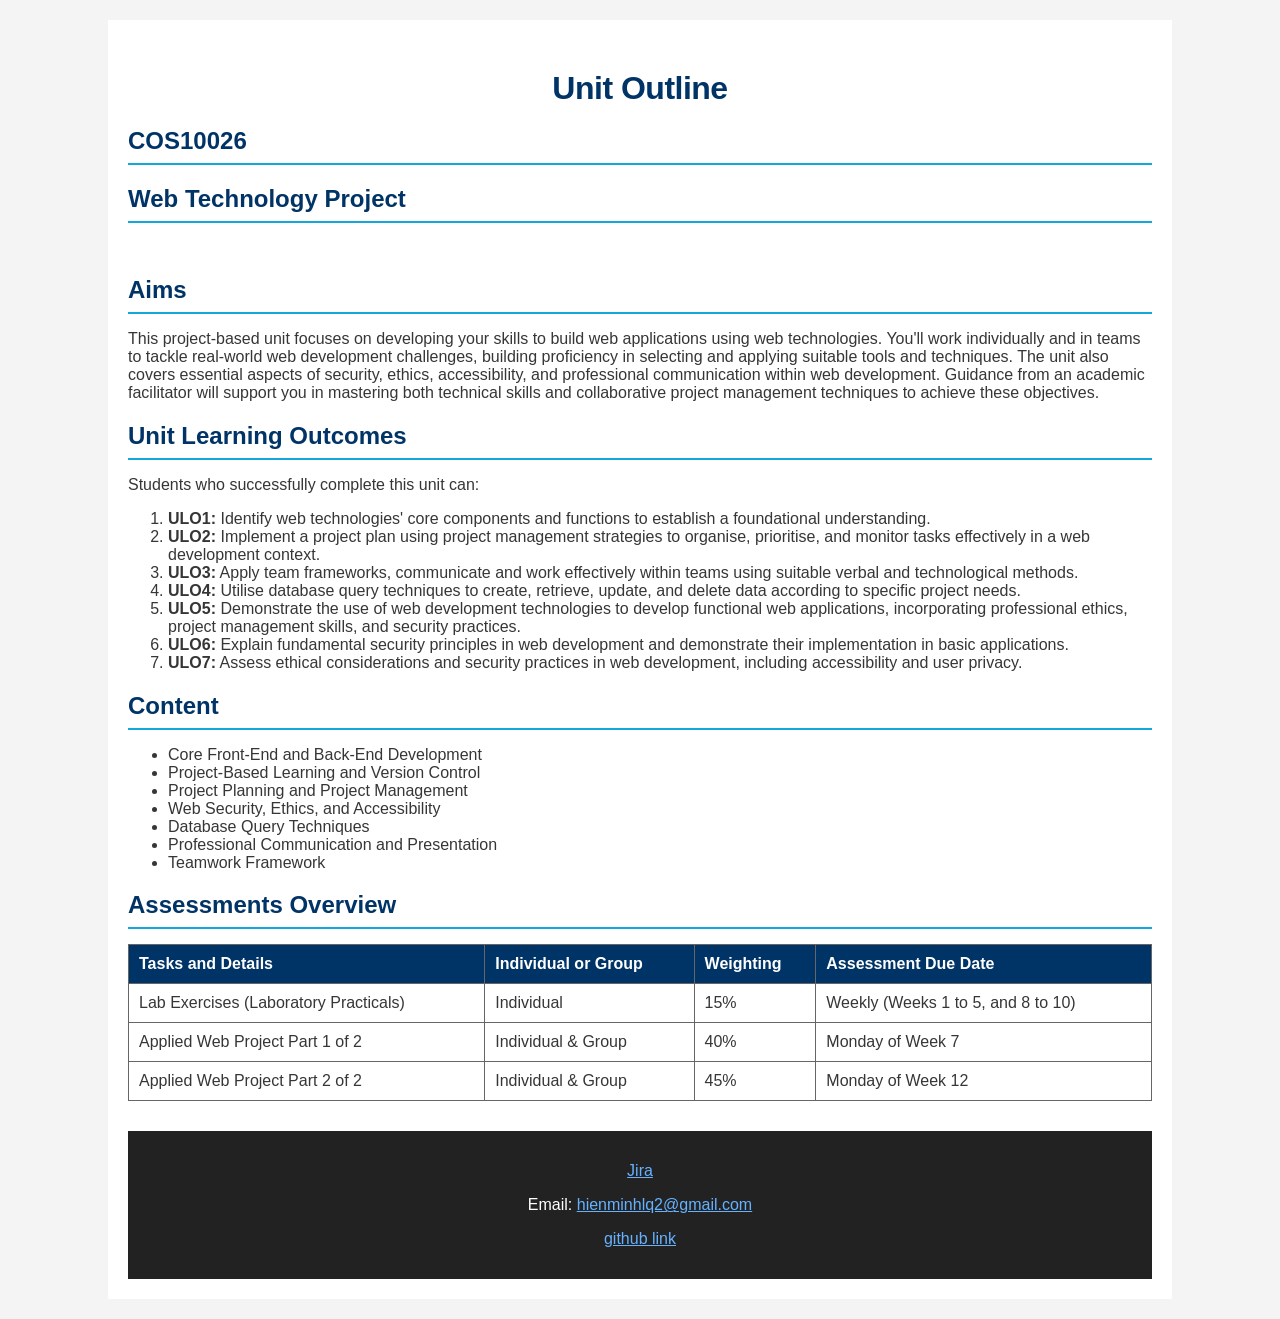
==== index.html @ eacf5026 "added main to index.html body" ====
<!-- we will be Smart City Infrastructure Consultancy, our company name is "Smarter Future" -->
<!--REMEMBER TO READ THE ASSIGNMENT AND LOOK ON JIRA TO KNOW WHAT URE DOING-->
<!DOCTYPE html>
<html lang="en">
<head>
    <meta charset="UTF-8">
    <meta name="viewport" content="width=device-width, initial-scale=1.0">
    <title>Career at Smarter Future</title>
    <link rel="stylesheet" href="styles.css">
</head>

<body>
    <main>
    <h1>Unit Outline</h1>

    <h2>COS10026</h2>

    <h2>Web Technology Project</h2>
            <img src="logo.png" alt="">

    <hr>

    <h2>Aims</h2>

    <p>
        This project-based unit focuses on developing your skills to build web
        applications using web technologies. You'll work individually and in teams
        to tackle real-world web development challenges, building proficiency in
        selecting and applying suitable tools and techniques. The unit also covers
        essential aspects of security, ethics, accessibility, and professional
        communication within web development. Guidance from an academic facilitator
        will support you in mastering both technical skills and collaborative project
        management techniques to achieve these objectives.
    </p>

    <hr>

    <h2>Unit Learning Outcomes</h2>

    <p>Students who successfully complete this unit can:</p>

    <ol>
        <li>
            <strong>ULO1:</strong>
            Identify web technologies' core components and functions to establish a
            foundational understanding.
        </li>

        <li>
            <strong>ULO2:</strong>
            Implement a project plan using project management strategies to organise,
            prioritise, and monitor tasks effectively in a web development context.
        </li>

        <li>
            <strong>ULO3:</strong>
            Apply team frameworks, communicate and work effectively within teams using
            suitable verbal and technological methods.
        </li>

        <li>
            <strong>ULO4:</strong>
            Utilise database query techniques to create, retrieve, update, and delete
            data according to specific project needs.
        </li>

        <li>
            <strong>ULO5:</strong>
            Demonstrate the use of web development technologies to develop functional
            web applications, incorporating professional ethics, project management
            skills, and security practices.
        </li>

        <li>
            <strong>ULO6:</strong>
            Explain fundamental security principles in web development and demonstrate
            their implementation in basic applications.
        </li>

        <li>
            <strong>ULO7:</strong>
            Assess ethical considerations and security practices in web development,
            including accessibility and user privacy.
        </li>
    </ol>

    <hr>

    <h2>Content</h2>

    <ul>
        <li>Core Front-End and Back-End Development</li>
        <li>Project-Based Learning and Version Control</li>
        <li>Project Planning and Project Management</li>
        <li>Web Security, Ethics, and Accessibility</li>
        <li>Database Query Techniques</li>
        <li>Professional Communication and Presentation</li>
        <li>Teamwork Framework</li>
    </ul>

    <hr>

    <h2>Assessments Overview</h2>

    <table>
        <tr>
            <th>Tasks and Details</th>
            <th>Individual or Group</th>
            <th>Weighting</th>
            <th>Assessment Due Date</th>
        </tr>

        <tr>
            <td>Lab Exercises (Laboratory Practicals)</td>
            <td>Individual</td>
            <td>15%</td>
            <td>Weekly (Weeks 1 to 5, and 8 to 10)</td>
        </tr>

        <tr>
            <td>Applied Web Project Part 1 of 2</td>
            <td>Individual &amp; Group</td>
            <td>40%</td>
            <td>Monday of Week 7</td>
        </tr>

        <tr>
            <td>Applied Web Project Part 2 of 2</td>
            <td>Individual &amp; Group</td>
            <td>45%</td>
            <td>Monday of Week 12</td>
        </tr>
    </table>

    <hr>

    <footer>


        <p>
            <a href="https://vominhkhoi19052020.atlassian.net/jira/for-you?continue=https%3A%2F%2Fvominhkhoi19052020.atlassian.net%2Fwelcome%2Fsoftware%3FprojectId%3D10001&atlOrigin=eyJpIjoiNzM0OTE0NDg0NWY0NDk5MzhkM2YyNmM0NTU4NWM4OGYiLCJwIjoiamlyYS1zb2Z0d2FyZSJ9&tab=recommendedActions">Jira</a>
        </p>

        <p>
            Email:
            <a href="mailto:hienminhlq2@gmail.com">hienminhlq2@gmail.com</a>
        </p>

        <p>
            <a href="https://github.com/KhoiIDK/IDontKnowGr">github link</a>
        </p>

    </footer>
    </main>
</body>

</html>
---- styles.css ----
/* Basic Page Setup */
body {
    font-family: Calibri, sans-serif;
    margin: 0;
    padding: 0;
    background-color: #f4f4f4;
    color: #363636;
}

/* Header and Navigation */
header {
    background-color: #003366;
    color: white;
    padding: 15px 0;
    position: sticky;
    top: 0;
    z-index: 1000;
    box-shadow: 0 2px 10px rgba(0,0,0,0.2);
}

.logo {
    font-size: 24px;
    font-weight: bold;
    text-transform: uppercase;
    letter-spacing: 2px;
}

nav {
    max-width: 1200px;
    margin: 0 auto;
    display: flex;
    justify-content: space-between;
    align-items: center;
    padding: 0 20px;
}

.nav-links {
    list-style: none;
    display: flex;
}

.nav-links li {
    margin-left: 25px;
}

.nav-links a {
    text-decoration: none;
    color: white;
    font-weight: 500;
    transition: 0.3s;
    padding: 5px 10px;
    border-radius: 4px;
}

.nav-links a:hover {
    background-color: #14a7dc;
    color: #fff;
}

h1 {
    color: #003366;
    text-align: center;
}

/* Main Content Area */
main {
    width: 80%;
    margin: 20px auto;
    background-color: white;
    padding: 20px;
}

/* Hero Banner on Home Page */
.hero-banner {
    background-image: url();
    background-size: cover;
    color: white;
    text-align: center;
    padding: 40px;
}

/* Table Styling */
table {
    width: 100%;
    border-collapse: collapse;
    margin-top: 15px;
}

table, th, td {
    border: 1px solid #666;
}

th, td {
    padding: 10px;
    text-align: left;
}

th {
    background-color: #003366;
    color: white;
}

tr:hover {
    background-color: #f0f0f0;
}

/* Team Photo */
.team-img {
    width: 300px;
    border: 2px solid #333;
}

/* Footer */
footer {
    background-color: #222;
    color: white;
    text-align: center;
    padding: 15px;
    margin-top: 30px;
}

footer a {
    color: #66b2ff;
}
/*This is for about.html */
.studentid {
    color: rgb(173, 12, 12);
}
.groupphoto {
    width: 100%;
    max-width: 400px;
    height: auto;
    text-align: center;
}
.groupphoto img {
    border: 3px solid rgb(16, 14, 14);
    width: 100%;
    height: auto;
    display: block;
}
.groupphoto figcaption {
    margin-top: 8px;
    font-style: italic;
    color: #515050;
}

tr :hover {
    color: #66b2ff;
}
/*This is for apply.html */
/* Mặc định ẩn textarea */
#other_skill_text {
    display: none;
}

/* Khi tick vào checkbox: hiện textarea và ép nó xuống dòng riêng (display: block) */
#skill_other:checked ~ #other_skill_text {
    display: block;
    margin-top: 10px;
    margin-left: 25px; /* (Tùy chọn) Thụt lề vào trong cho thẳng hàng với chữ */
}
/*button submit*/
.button_submit {
    display: inline-block;
    background-color: #003366;
    color: #ffffff;
    font-family: 'Gill Sans', 'Gill Sans MT', Calibri, 'Trebuchet MS', sans-serif;
    font-weight: 600;
    font-size: 15px;
    padding: 12px 24px;
    border: none;
    border-radius: 6px;
    text-decoration: none;
    margin-top: 15px;
    box-shadow: 0 4px 6px rgba(0, 51, 102, 0.2);
    transition: all 0.25s cubic-bezier(0.4, 0, 0.2, 1);
    cursor: pointer;
}
.button_submit:hover {
    background-color: #14a7dc;
    transform: translateY(-2px);
    box-shadow: 0 6px 12px rgba(20, 167, 220, 0.35);
}

/*This is for index.html */

/*This is for jobs.html */

/* Main Headings & Subheadings Styling */
h1 {
    font-size: 32px;
    font-weight: 700;
    margin-top: 30px;
    margin-bottom: 10px;
    letter-spacing: -0.5px;
}

main h2 {
    color: #003366;
    font-size: 24px;
    border-bottom: 2px solid #14a7dc;
    padding-bottom: 8px;
    margin-bottom: 15px;
}

/* Job Cards */
article {
    background-color: #ffffff;
    border: 1px solid #e2e8f0;
    border-radius: 8px;
    padding: 25px;
    margin-bottom: 30px;
    box-shadow: 0 4px 6px -1px rgba(0, 0, 0, 0.05);
    transition: all 0.3s ease;
}

/* Subtle elevation on hover */
article:hover {
    box-shadow: 0 10px 15px -3px rgba(0, 0, 0, 0.1);
    border-color: #cbd5e1;
}

article h3 {
    color: #003366;
    font-size: 22px;
    margin-top: 0;
    margin-bottom: 15px;
}

article h4 {
    color: #1e293b;
    font-size: 16px;
    margin-top: 20px;
    margin-bottom: 8px;
}

/* Clean styling for lists */
article ol, article ul {
    background-color: #f8fafc;
    border-left: 3px solid #14a7dc;
    padding: 12px 15px 12px 35px;
    border-radius: 0 6px 6px 0;
}

article li {
    margin-bottom: 6px;
    line-height: 1.5;
}

/* Apply Button (Hover & Click Effects) */
article p a[href*="apply.html"] {
    display: inline-block;
    background-color: #003366;
    color: #ffffff !important;
    font-weight: 600;
    font-size: 15px;
    padding: 12px 24px;
    border-radius: 6px;
    text-decoration: none;
    margin-top: 15px;
    box-shadow: 0 4px 6px rgba(0, 51, 102, 0.2);
    transition: all 0.25s cubic-bezier(0.4, 0, 0.2, 1);
    cursor: pointer;
}

/* HOVER EFFECT: Brighten color & lift up slightly */
article p a[href*="apply.html"]:hover {
    background-color: #14a7dc;
    transform: translateY(-2px);
    box-shadow: 0 6px 12px rgba(20, 167, 220, 0.35);
}

/* ACTIVE/CLICK EFFECT: Subtle press-down feel */
article p a[href*="apply.html"]:active {
    transform: translateY(1px);
    box-shadow: 0 2px 4px rgba(0, 51, 102, 0.3);
}

/* Candidate Notice Aside Styling */
aside {
    border: none !important;
    border-top: 4px solid #14a7dc !important;
    background: #ffffff !important;
    border-radius: 8px;
    box-shadow: 0 4px 12px rgba(0, 0, 0, 0.08);
    transition: all 0.3s ease;
}

/* Aside Hover Effect */
aside:hover {
    transform: translateY(-3px);
    box-shadow: 0 8px 20px rgba(0, 51, 102, 0.12);
    border-top-color: #003366 !important;
}

aside h3 {
    color: #003366;
    margin-top: 0;
    font-size: 18px;
    display: flex;
    align-items: center;
}

aside p {
    font-size: 14px;
    line-height: 1.6;
    color: #475569;
}

/* Remove redundant horizontal line */
main hr {
    display: none;
}
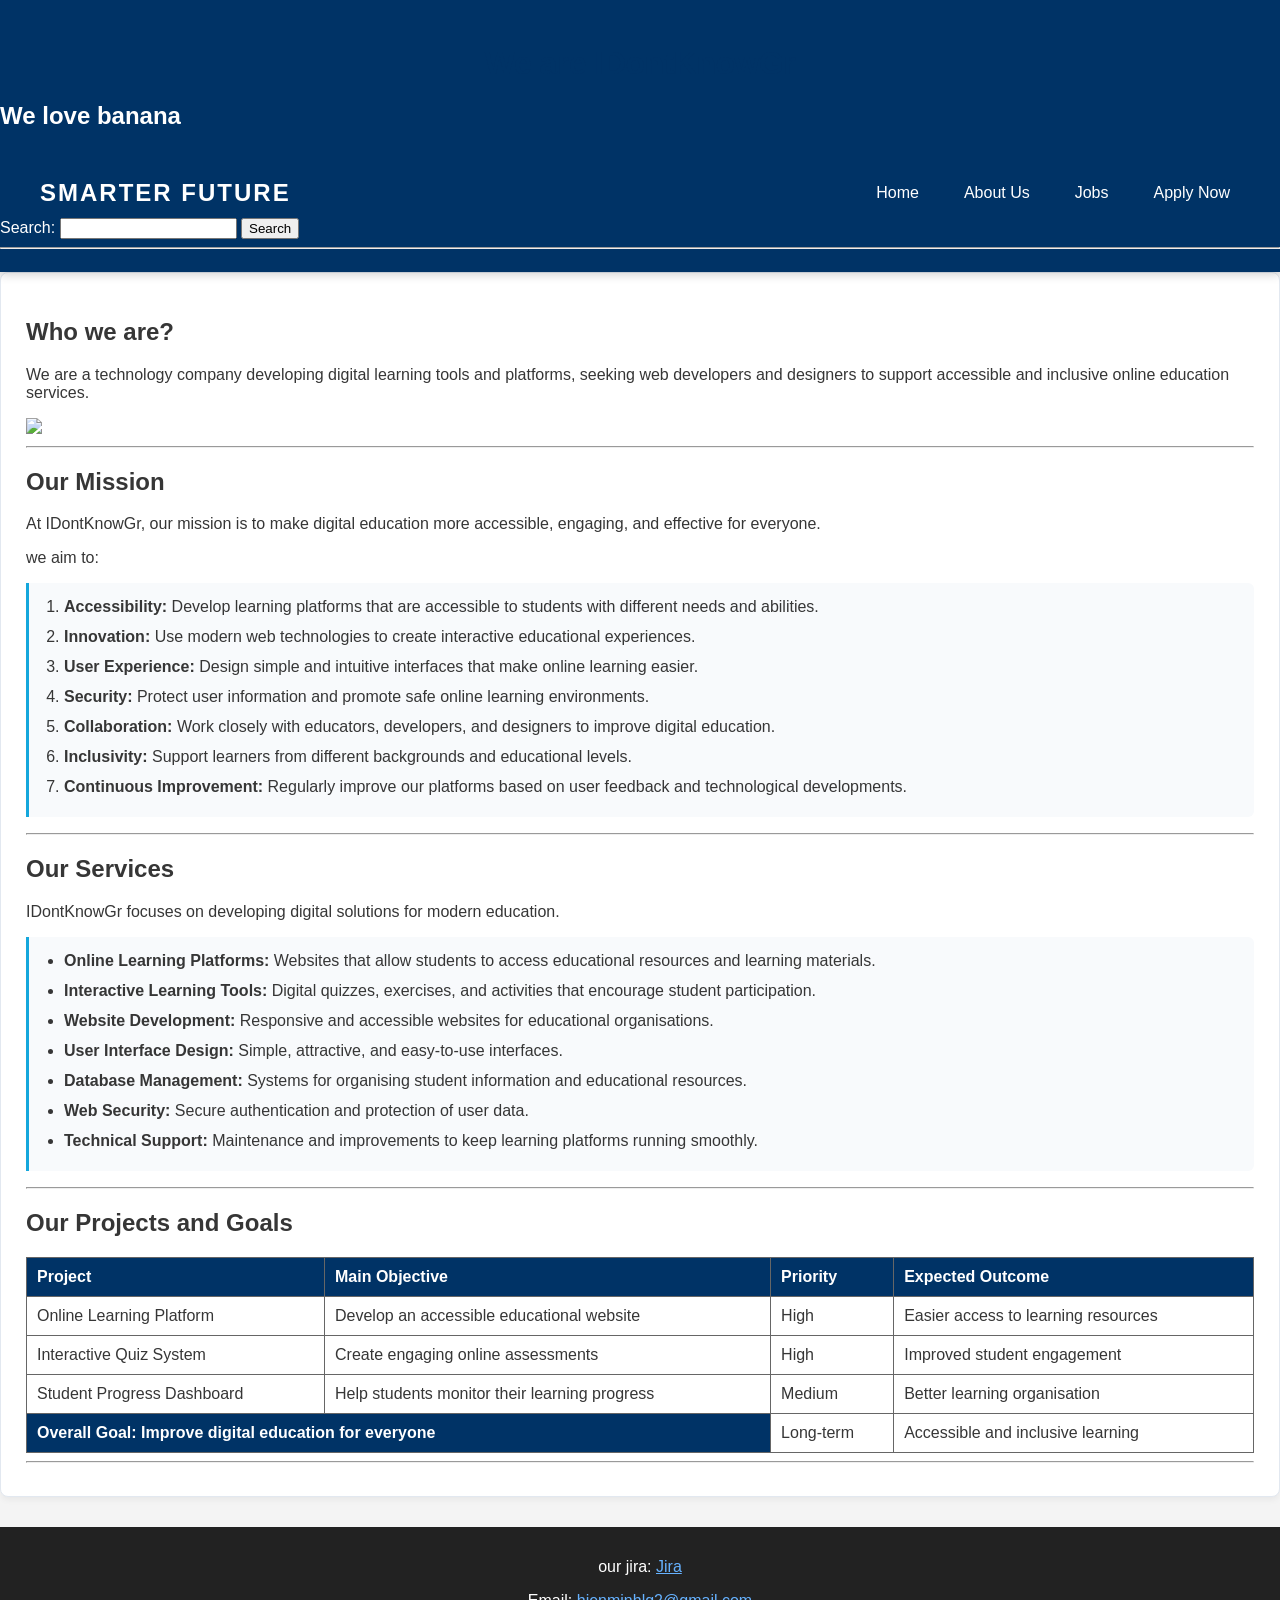
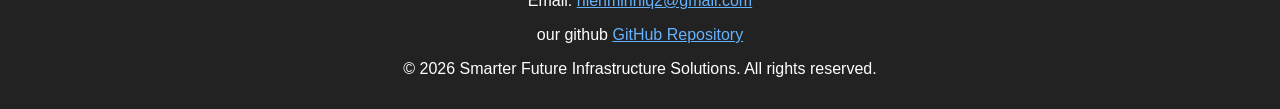
==== commit 4edca23b: "Update homepage" ====
--- a/index.html
+++ b/index.html
@@ -1,157 +1,210 @@
-<!-- we will be Smart City Infrastructure Consultancy, our company name is "Smarter Future" -->
-<!--REMEMBER TO READ THE ASSIGNMENT AND LOOK ON JIRA TO KNOW WHAT URE DOING-->
+
 <!DOCTYPE html>
 <html lang="en">
+
 <head>
-    <meta charset="UTF-8">
-    <meta name="viewport" content="width=device-width, initial-scale=1.0">
-    <title>Career at Smarter Future</title>
-    <link rel="stylesheet" href="styles.css">
+    <meta charset="utf-8" />
+    <meta name="description" content="IDontKnowGr Technology Company" />
+    <meta name="keywords" content="HTML, Technology, Education" />
+    <meta name="author" content="IDontKnowGr" />
+    <title>IDontKnowGr - Home</title>
+    <link rel="stylesheet" href="styles.css" />
 </head>
 
 <body>
-    <main>
-    <h1>Unit Outline</h1>
-
-    <h2>COS10026</h2>
-
-    <h2>Web Technology Project</h2>
-            <img src="logo.png" alt="">
-
-    <hr>
-
-    <h2>Aims</h2>
-
-    <p>
-        This project-based unit focuses on developing your skills to build web
-        applications using web technologies. You'll work individually and in teams
-        to tackle real-world web development challenges, building proficiency in
-        selecting and applying suitable tools and techniques. The unit also covers
-        essential aspects of security, ethics, accessibility, and professional
-        communication within web development. Guidance from an academic facilitator
-        will support you in mastering both technical skills and collaborative project
-        management techniques to achieve these objectives.
-    </p>
-
-    <hr>
-
-    <h2>Unit Learning Outcomes</h2>
-
-    <p>Students who successfully complete this unit can:</p>
-
-    <ol>
-        <li>
-            <strong>ULO1:</strong>
-            Identify web technologies' core components and functions to establish a
-            foundational understanding.
-        </li>
-
-        <li>
-            <strong>ULO2:</strong>
-            Implement a project plan using project management strategies to organise,
-            prioritise, and monitor tasks effectively in a web development context.
-        </li>
-
-        <li>
-            <strong>ULO3:</strong>
-            Apply team frameworks, communicate and work effectively within teams using
-            suitable verbal and technological methods.
-        </li>
-
-        <li>
-            <strong>ULO4:</strong>
-            Utilise database query techniques to create, retrieve, update, and delete
-            data according to specific project needs.
-        </li>
-
-        <li>
-            <strong>ULO5:</strong>
-            Demonstrate the use of web development technologies to develop functional
-            web applications, incorporating professional ethics, project management
-            skills, and security practices.
-        </li>
-
-        <li>
-            <strong>ULO6:</strong>
-            Explain fundamental security principles in web development and demonstrate
-            their implementation in basic applications.
-        </li>
-
-        <li>
-            <strong>ULO7:</strong>
-            Assess ethical considerations and security practices in web development,
-            including accessibility and user privacy.
-        </li>
-    </ol>
-
-    <hr>
-
-    <h2>Content</h2>
-
-    <ul>
-        <li>Core Front-End and Back-End Development</li>
-        <li>Project-Based Learning and Version Control</li>
-        <li>Project Planning and Project Management</li>
-        <li>Web Security, Ethics, and Accessibility</li>
-        <li>Database Query Techniques</li>
-        <li>Professional Communication and Presentation</li>
-        <li>Teamwork Framework</li>
-    </ul>
-
-    <hr>
-
-    <h2>Assessments Overview</h2>
-
-    <table>
-        <tr>
-            <th>Tasks and Details</th>
-            <th>Individual or Group</th>
-            <th>Weighting</th>
-            <th>Assessment Due Date</th>
-        </tr>
-
-        <tr>
-            <td>Lab Exercises (Laboratory Practicals)</td>
-            <td>Individual</td>
-            <td>15%</td>
-            <td>Weekly (Weeks 1 to 5, and 8 to 10)</td>
-        </tr>
-
-        <tr>
-            <td>Applied Web Project Part 1 of 2</td>
-            <td>Individual &amp; Group</td>
-            <td>40%</td>
-            <td>Monday of Week 7</td>
-        </tr>
-
-        <tr>
-            <td>Applied Web Project Part 2 of 2</td>
-            <td>Individual &amp; Group</td>
-            <td>45%</td>
-            <td>Monday of Week 12</td>
-        </tr>
-    </table>
-
-    <hr>
+
+    <header>
+        <h1>We are IDontKnowGr</h1>
+        <h2>We love banana</h2>
+
+        <img src="logo.png" alt="" />
+
+        <nav>
+            <div class="logo">Smarter Future</div>
+            <ul class="nav-links">
+                <li><a href="index.html">Home</a></li>
+                <li><a href="about.html">About Us</a></li>
+                <li><a href="jobs.html">Jobs</a></li>
+                <li><a href="apply.html">Apply Now</a></li>
+            </ul>
+        </nav>
+
+        <form action="index.html" method="get">
+            <label for="search">Search:</label>
+            <input type="search" name="search" id="search" />
+            <input type="submit" value="Search" />
+        </form>
+
+        <hr />
+    </header>
+
+    <article>
+
+        <h2>Who we are?</h2>
+
+        <p>
+            We are a technology company developing digital learning tools
+            and platforms, seeking web developers and designers to support
+            accessible and inclusive online education services.
+        </p>
+
+        <img src="logo.png"  />
+
+        <hr />
+
+        <h2>Our Mission</h2>
+
+        <p>At IDontKnowGr, our mission is to make digital education more accessible, engaging, and effective for everyone.</p>
+        <p>we aim to: </p>
+        <ol>
+            <li>
+                <strong>Accessibility:</strong>
+Develop learning platforms that are accessible to students with different needs and abilities.
+            </li>
+
+            <li>
+                <strong>Innovation:</strong>
+Use modern web technologies to create interactive educational experiences.
+            </li>
+
+            <li>
+                <strong>User Experience:</strong>
+Design simple and intuitive interfaces that make online learning easier.
+            </li>
+
+            <li>
+                <strong>Security:</strong>
+ Protect user information and promote safe online learning environments.
+            </li>
+
+            <li>
+                <strong>Collaboration:</strong>
+Work closely with educators, developers, and designers to improve digital education.
+            </li>
+
+            <li>
+                <strong>Inclusivity:</strong>
+Support learners from different backgrounds and educational levels.
+            </li>
+
+            <li>
+                <strong>Continuous Improvement:</strong>
+Regularly improve our platforms based on user feedback and technological developments.
+            </li>
+        </ol>
+
+        <hr />
+
+        <h2>Our Services</h2>
+    <p>IDontKnowGr focuses on developing digital solutions for modern education.</p>
+        <ul>
+
+<li>
+    <strong>Online Learning Platforms:</strong>
+    Websites that allow students to access educational resources and learning materials.
+</li>
+
+<li>
+    <strong>Interactive Learning Tools:</strong>
+    Digital quizzes, exercises, and activities that encourage student participation.
+</li>
+
+<li>
+    <strong>Website Development:</strong>
+    Responsive and accessible websites for educational organisations.
+</li>
+
+<li>
+    <strong>User Interface Design:</strong>
+    Simple, attractive, and easy-to-use interfaces.
+</li>
+
+<li>
+    <strong>Database Management:</strong>
+    Systems for organising student information and educational resources.
+</li>
+
+<li>
+    <strong>Web Security:</strong>
+    Secure authentication and protection of user data.
+</li>
+
+<li>
+    <strong>Technical Support:</strong>
+    Maintenance and improvements to keep learning platforms running smoothly.
+</li>
+
+        </ul>
+
+        <hr />
+
+        <h2>Our Projects and Goals</h2>
+
+ 
+<table border="1">
+    <tr>
+        <th>Project</th>
+        <th>Main Objective</th>
+        <th>Priority</th>
+        <th>Expected Outcome</th>
+    </tr>
+
+    <tr>
+        <td>Online Learning Platform</td>
+        <td>Develop an accessible educational website</td>
+        <td>High</td>
+        <td>Easier access to learning resources</td>
+    </tr>
+
+    <tr>
+        <td>Interactive Quiz System</td>
+        <td>Create engaging online assessments</td>
+        <td>High</td>
+        <td>Improved student engagement</td>
+    </tr>
+
+    <tr>
+        <td>Student Progress Dashboard</td>
+        <td>Help students monitor their learning progress</td>
+        <td>Medium</td>
+        <td>Better learning organisation</td>
+    </tr>
+
+    <tr>
+        <th colspan="2">Overall Goal: Improve digital education for everyone</th>
+        <td>Long-term</td>
+        <td>Accessible and inclusive learning</td>
+    </tr>
+</table>
+
+
+        <hr />
+
+    </article>
 
     <footer>
 
-
-        <p>
-            <a href="https://vominhkhoi19052020.atlassian.net/jira/for-you?continue=https%3A%2F%2Fvominhkhoi19052020.atlassian.net%2Fwelcome%2Fsoftware%3FprojectId%3D10001&atlOrigin=eyJpIjoiNzM0OTE0NDg0NWY0NDk5MzhkM2YyNmM0NTU4NWM4OGYiLCJwIjoiamlyYS1zb2Z0d2FyZSJ9&tab=recommendedActions">Jira</a>
+        <p>
+            our jira:
+            <a href="https://vominhkhoi19052020.atlassian.net/jira/for-you?continue=https%3A%2F%2Fvominhkhoi19052020.atlassian.net%2Fwelcome%2Fsoftware%3FprojectId%3D10001&amp;atlOrigin=eyJpIjoiNzM0OTE0NDg0NWY0NDk5MzhkM2YyNmM0NTU4NWM4OGYiLCJwIjoiamlyYS1zb2Z0d2FyZSJ9&amp;tab=recommendedActions">Jira</a>
         </p>
 
         <p>
             Email:
-            <a href="mailto:hienminhlq2@gmail.com">hienminhlq2@gmail.com</a>
-        </p>
-
-        <p>
-            <a href="https://github.com/KhoiIDK/IDontKnowGr">github link</a>
-        </p>
+            <a href="mailto:hienminhlq2@gmail.com">
+                hienminhlq2@gmail.com
+            </a>
+        </p>
+
+        <p>
+            our github
+            <a href="https://github.com/KhoiIDK/IDontKnowGr">
+                GitHub Repository
+            </a>
+        </p>
+        <p>&copy; 2026 Smarter Future Infrastructure Solutions. All rights reserved.</p>
 
     </footer>
-    </main>
+
 </body>
-
-</html>+</html>
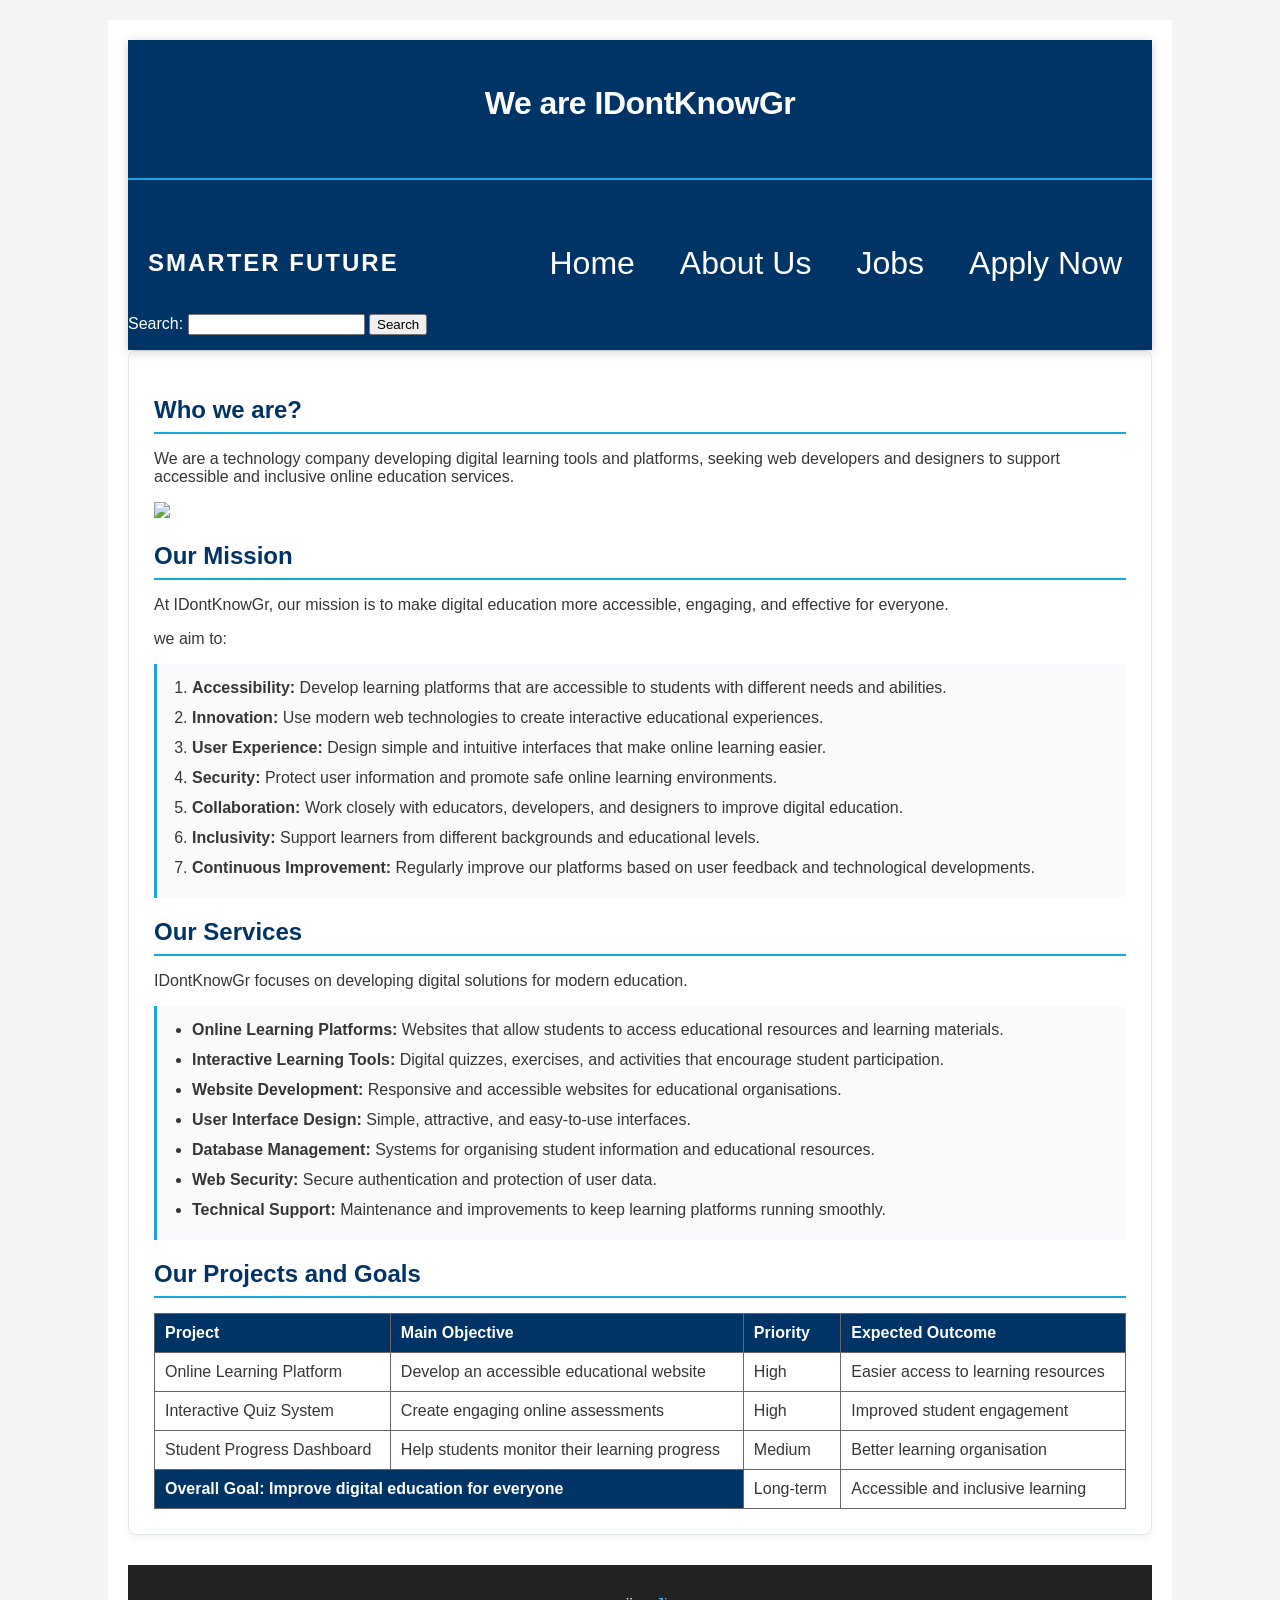
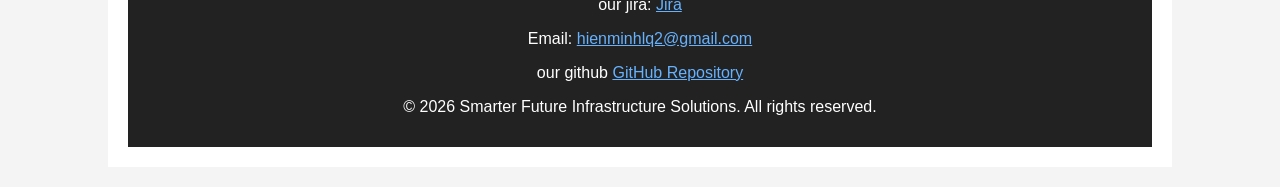
==== commit 39433aca: "resolve merge conflict in index.html" ====
--- a/index.html
+++ b/index.html
@@ -12,7 +12,7 @@
 </head>
 
 <body>
-
+    <main>
     <header>
         <h1>We are IDontKnowGr</h1>
         <h2>We love banana</h2>
@@ -205,6 +205,6 @@
         <p>&copy; 2026 Smarter Future Infrastructure Solutions. All rights reserved.</p>
 
     </footer>
-
+    </main>
 </body>
 </html>
--- a/styles.css
+++ b/styles.css
@@ -183,6 +183,18 @@
 }
 
 /*This is for index.html */
+h1 {
+    color: white;
+    font-size: 2em;
+    font-weight: bold;
+}
+
+nav {
+    color: white;
+    font-size: 2em;
+    font-weight: bold;
+}
+
 
 /*This is for jobs.html */
 
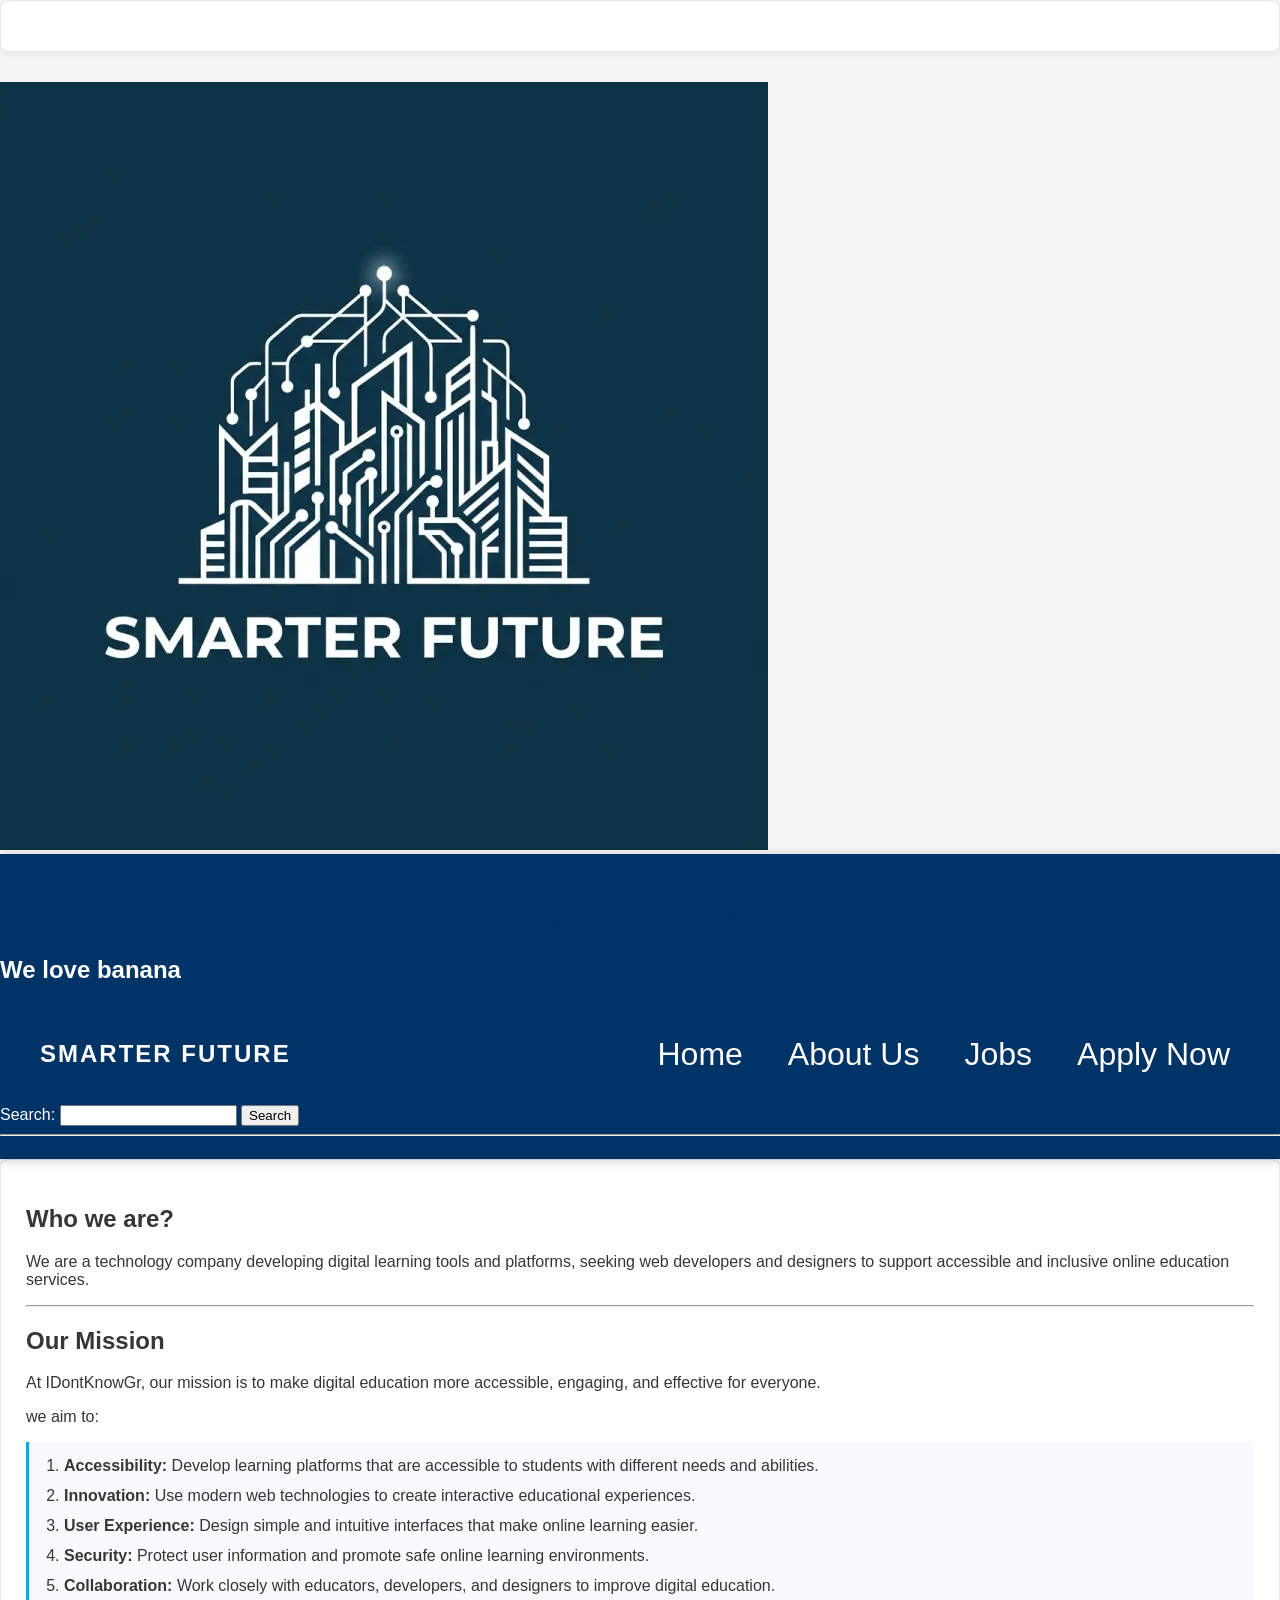
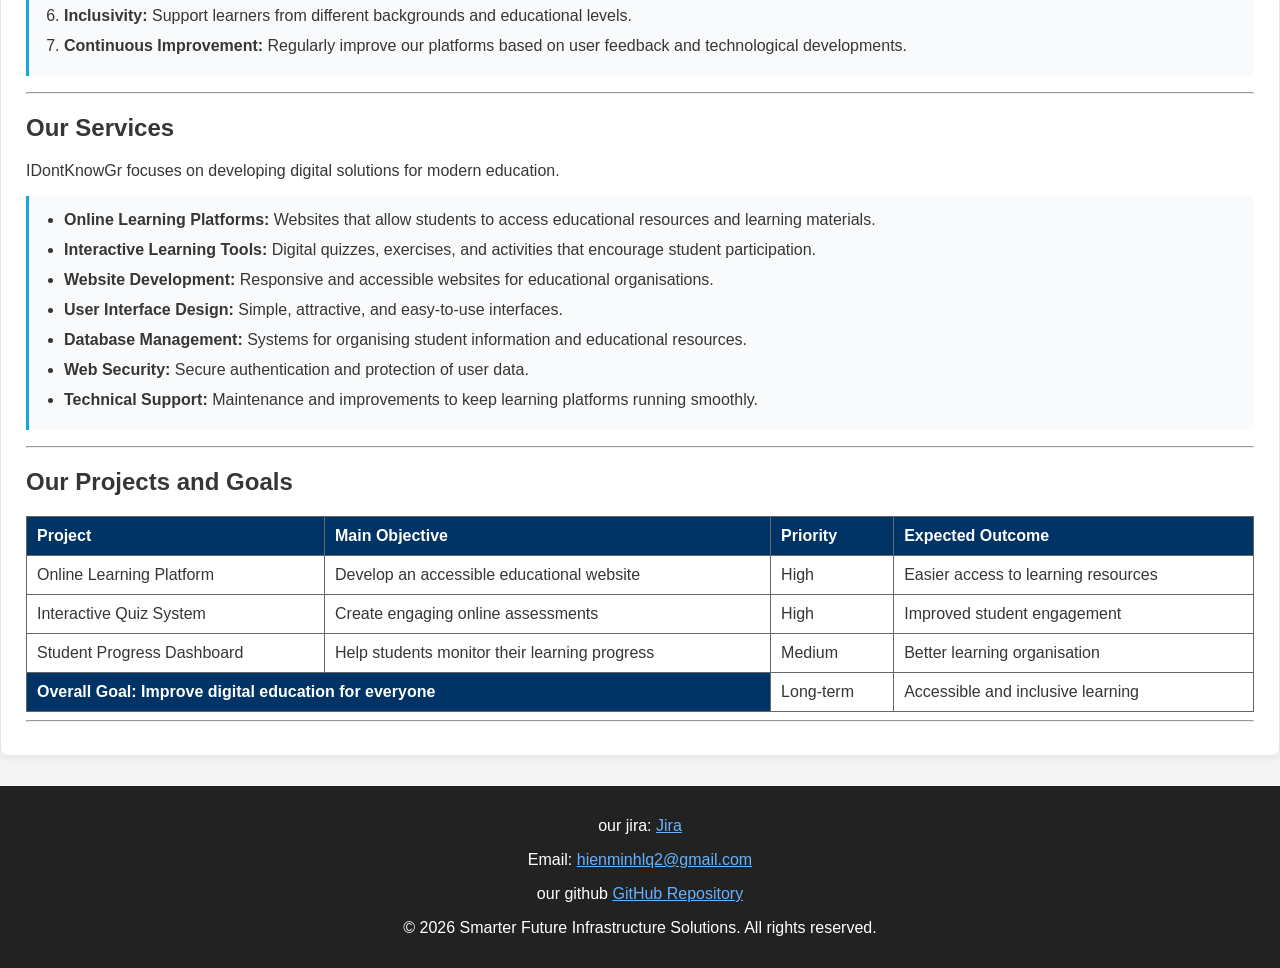
==== commit 6d2e9dc5: "update indexhtml" ====
--- a/index.html
+++ b/index.html
@@ -9,15 +9,16 @@
     <meta name="author" content="IDontKnowGr" />
     <title>IDontKnowGr - Home</title>
     <link rel="stylesheet" href="styles.css" />
+    <article id="index-content"></article>
+    <img src="images/logo.png" alt="Company Logo" class="index-logo">
 </head>
 
 <body>
-    <main>
+
     <header>
         <h1>We are IDontKnowGr</h1>
         <h2>We love banana</h2>
 
-        <img src="logo.png" alt="" />
 
         <nav>
             <div class="logo">Smarter Future</div>
@@ -48,7 +49,6 @@
             accessible and inclusive online education services.
         </p>
 
-        <img src="logo.png"  />
 
         <hr />
 
@@ -205,6 +205,6 @@
         <p>&copy; 2026 Smarter Future Infrastructure Solutions. All rights reserved.</p>
 
     </footer>
-    </main>
+
 </body>
 </html>
--- a/styles.css
+++ b/styles.css
@@ -184,7 +184,7 @@
 
 /*This is for index.html */
 h1 {
-    color: white;
+    color: #003366;
     font-size: 2em;
     font-weight: bold;
 }
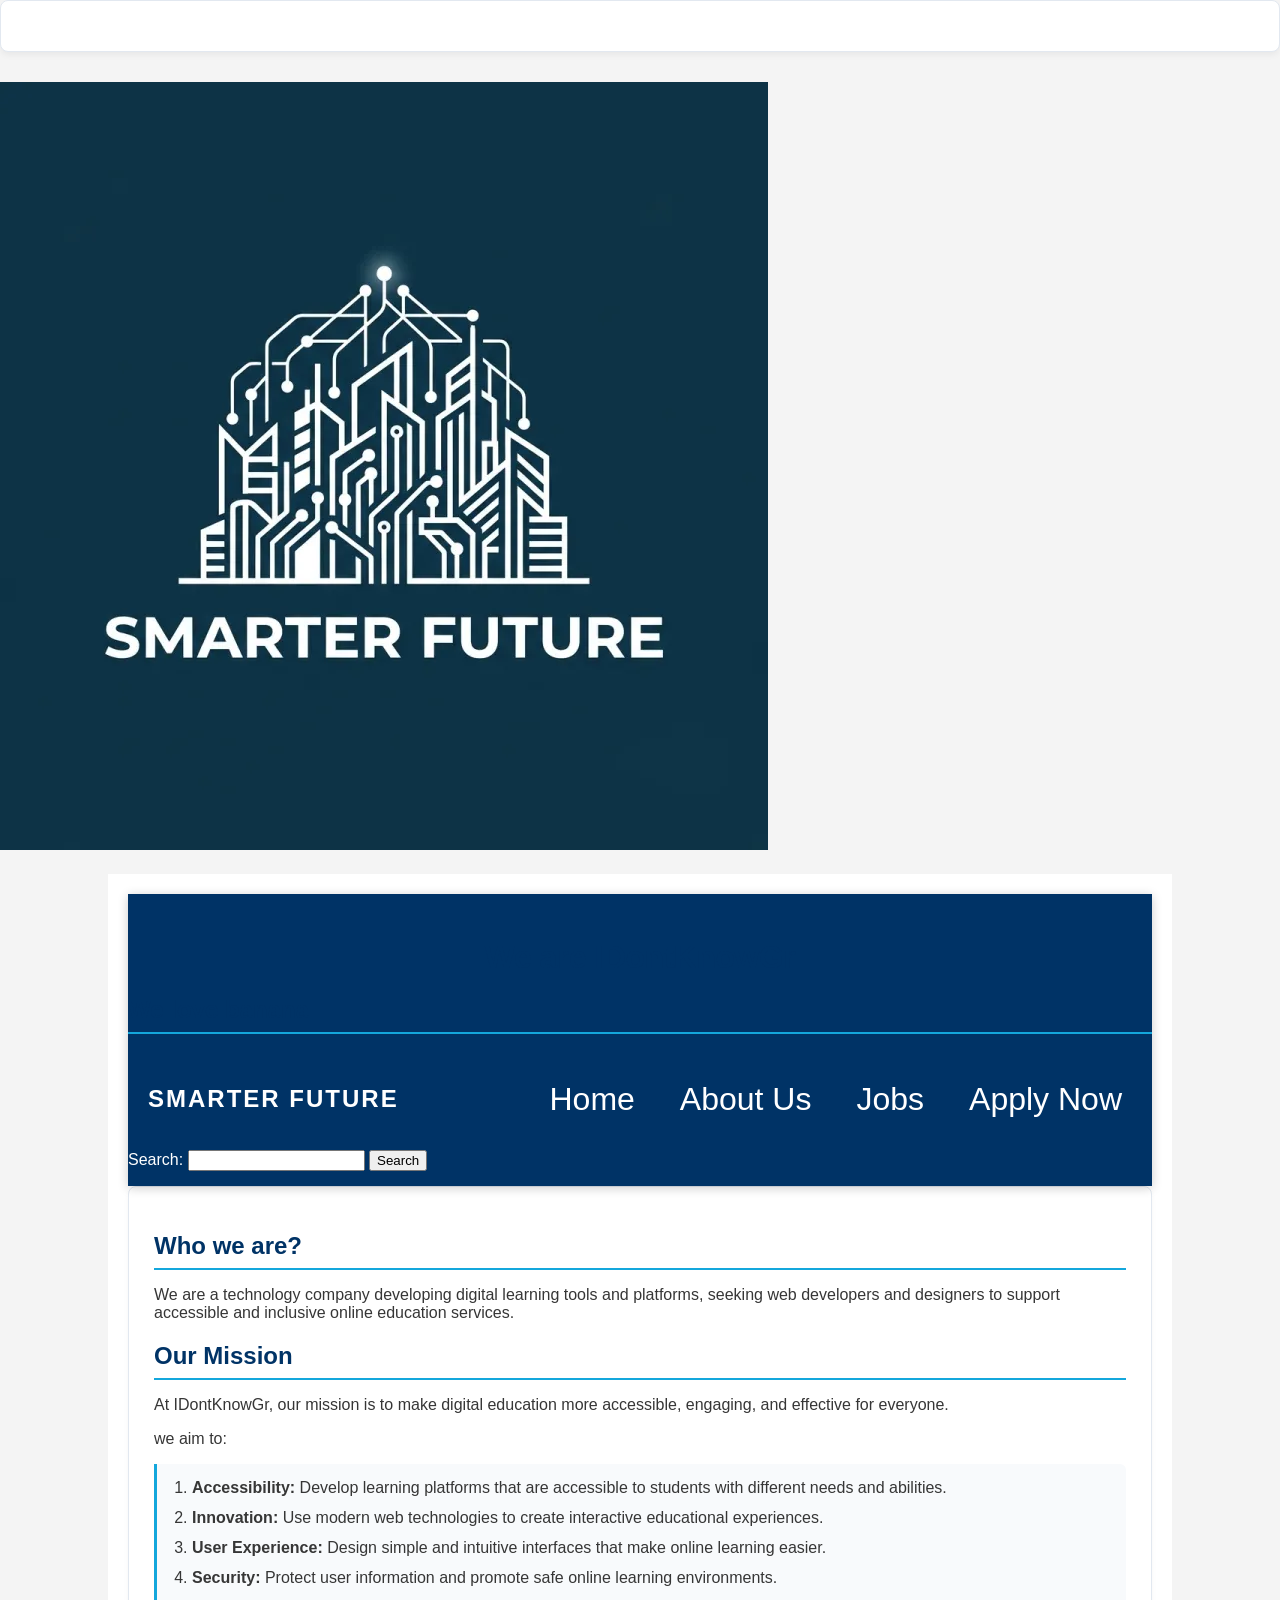
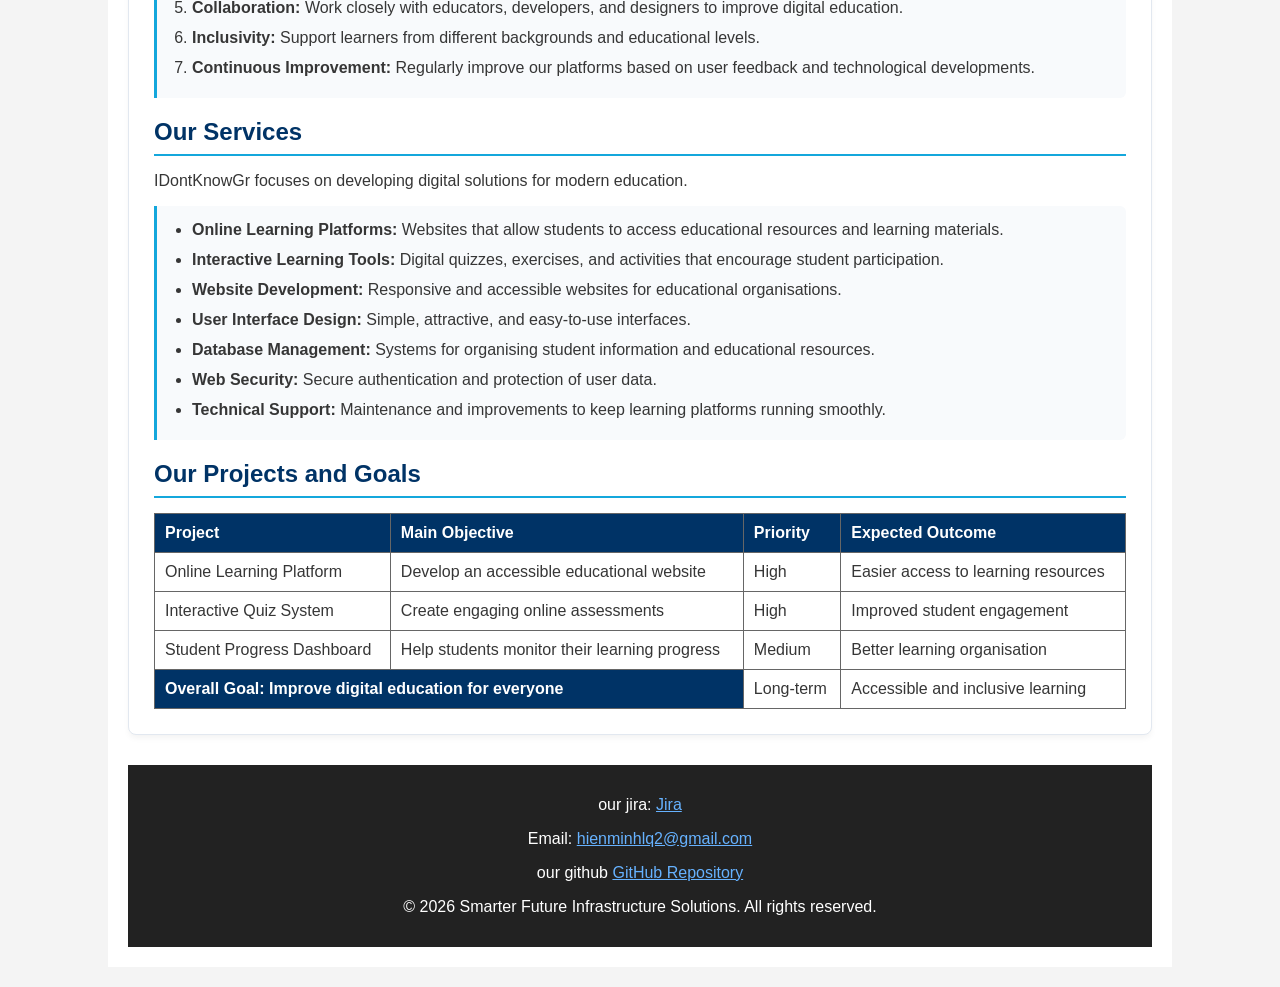
==== commit af9162a1: "Merge pull request #10 from KhoiIDK/MinhBranch-indexhtml update indexhtml" ====
--- a/index.html
+++ b/index.html
@@ -14,7 +14,7 @@
 </head>
 
 <body>
-
+    <main>
     <header>
         <h1>We are IDontKnowGr</h1>
         <h2>We love banana</h2>
@@ -205,6 +205,6 @@
         <p>&copy; 2026 Smarter Future Infrastructure Solutions. All rights reserved.</p>
 
     </footer>
-
+    </main>
 </body>
 </html>
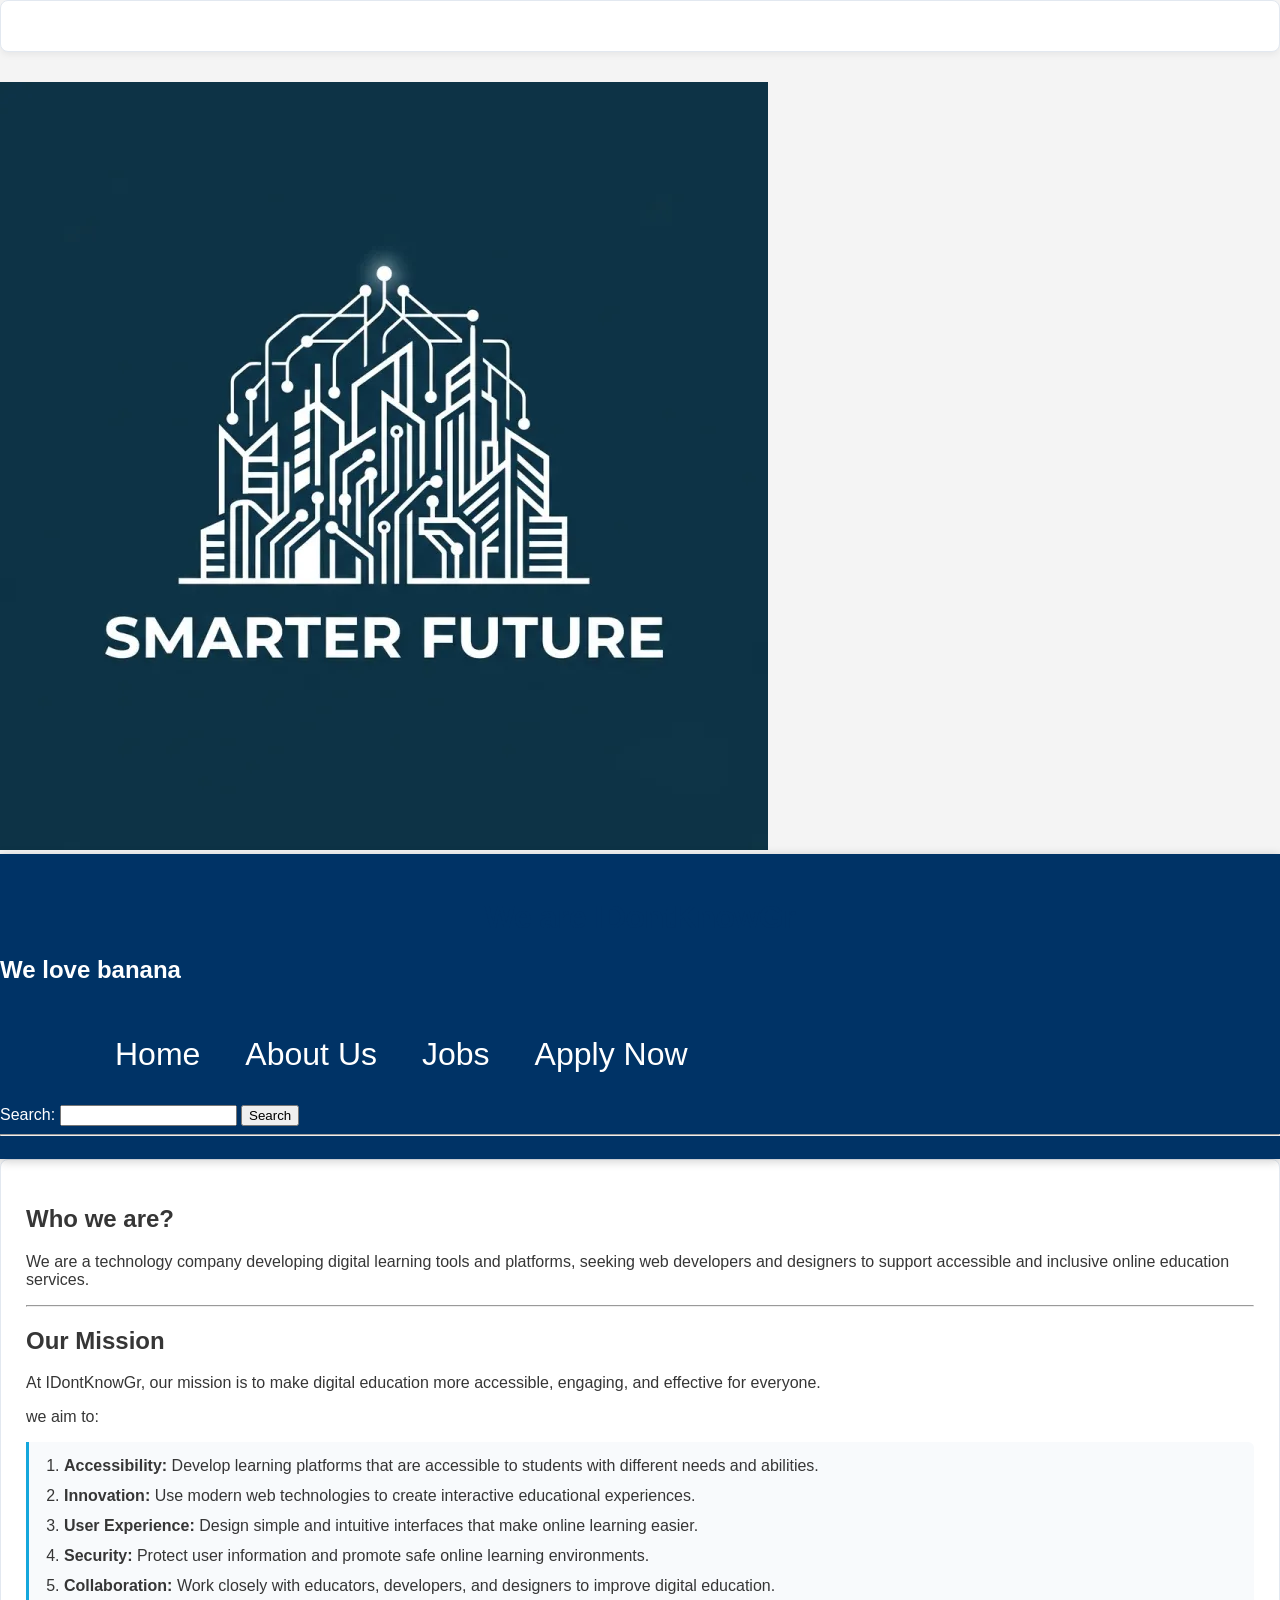
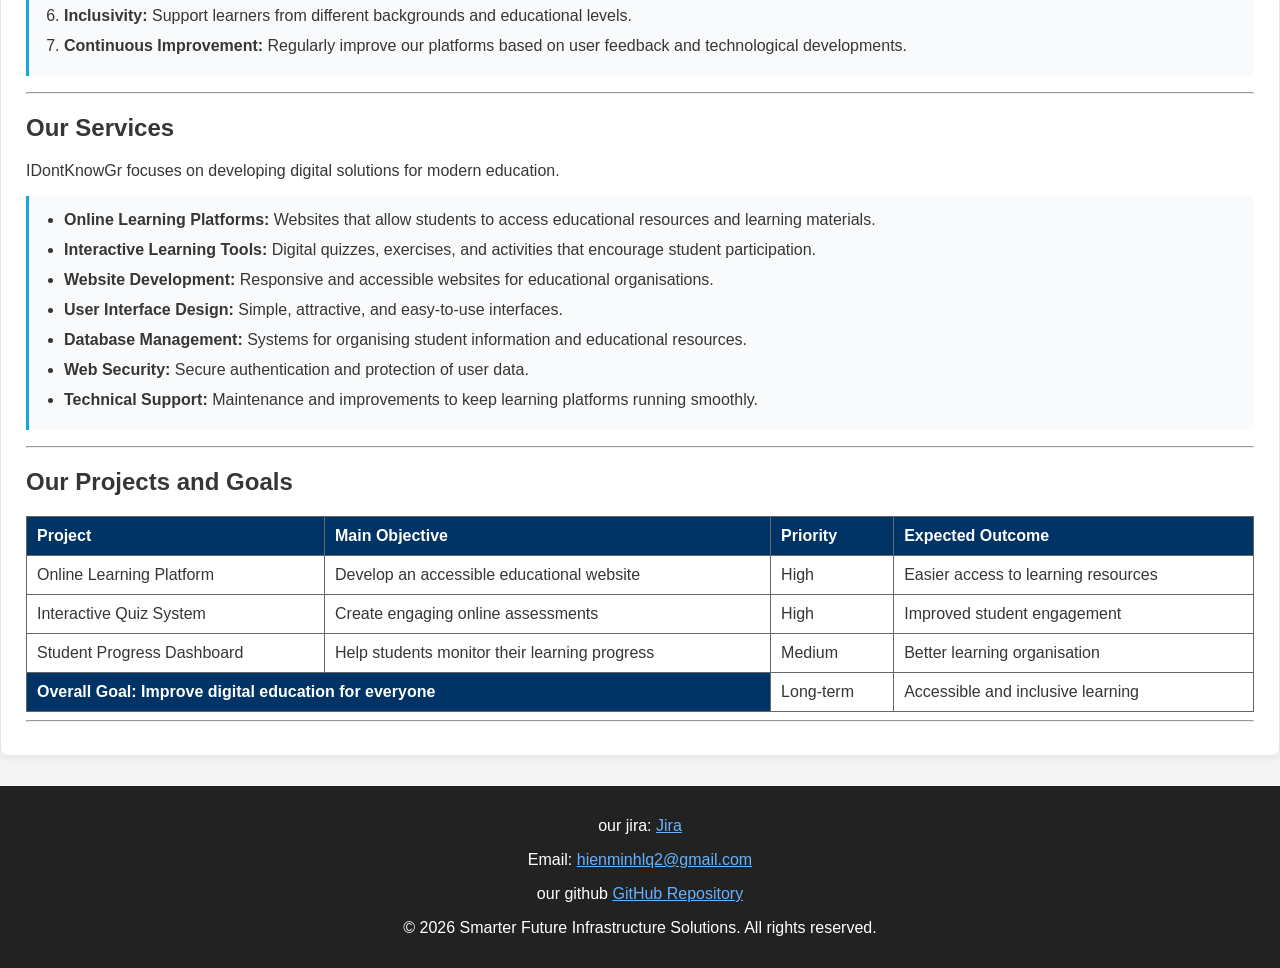
==== commit 25869e14: "update index and css" ====
--- a/index.html
+++ b/index.html
@@ -14,14 +14,12 @@
 </head>
 
 <body>
-    <main>
     <header>
         <h1>We are IDontKnowGr</h1>
         <h2>We love banana</h2>
 
 
         <nav>
-            <div class="logo">Smarter Future</div>
             <ul class="nav-links">
                 <li><a href="index.html">Home</a></li>
                 <li><a href="about.html">About Us</a></li>
@@ -205,6 +203,6 @@
         <p>&copy; 2026 Smarter Future Infrastructure Solutions. All rights reserved.</p>
 
     </footer>
-    </main>
+
 </body>
 </html>
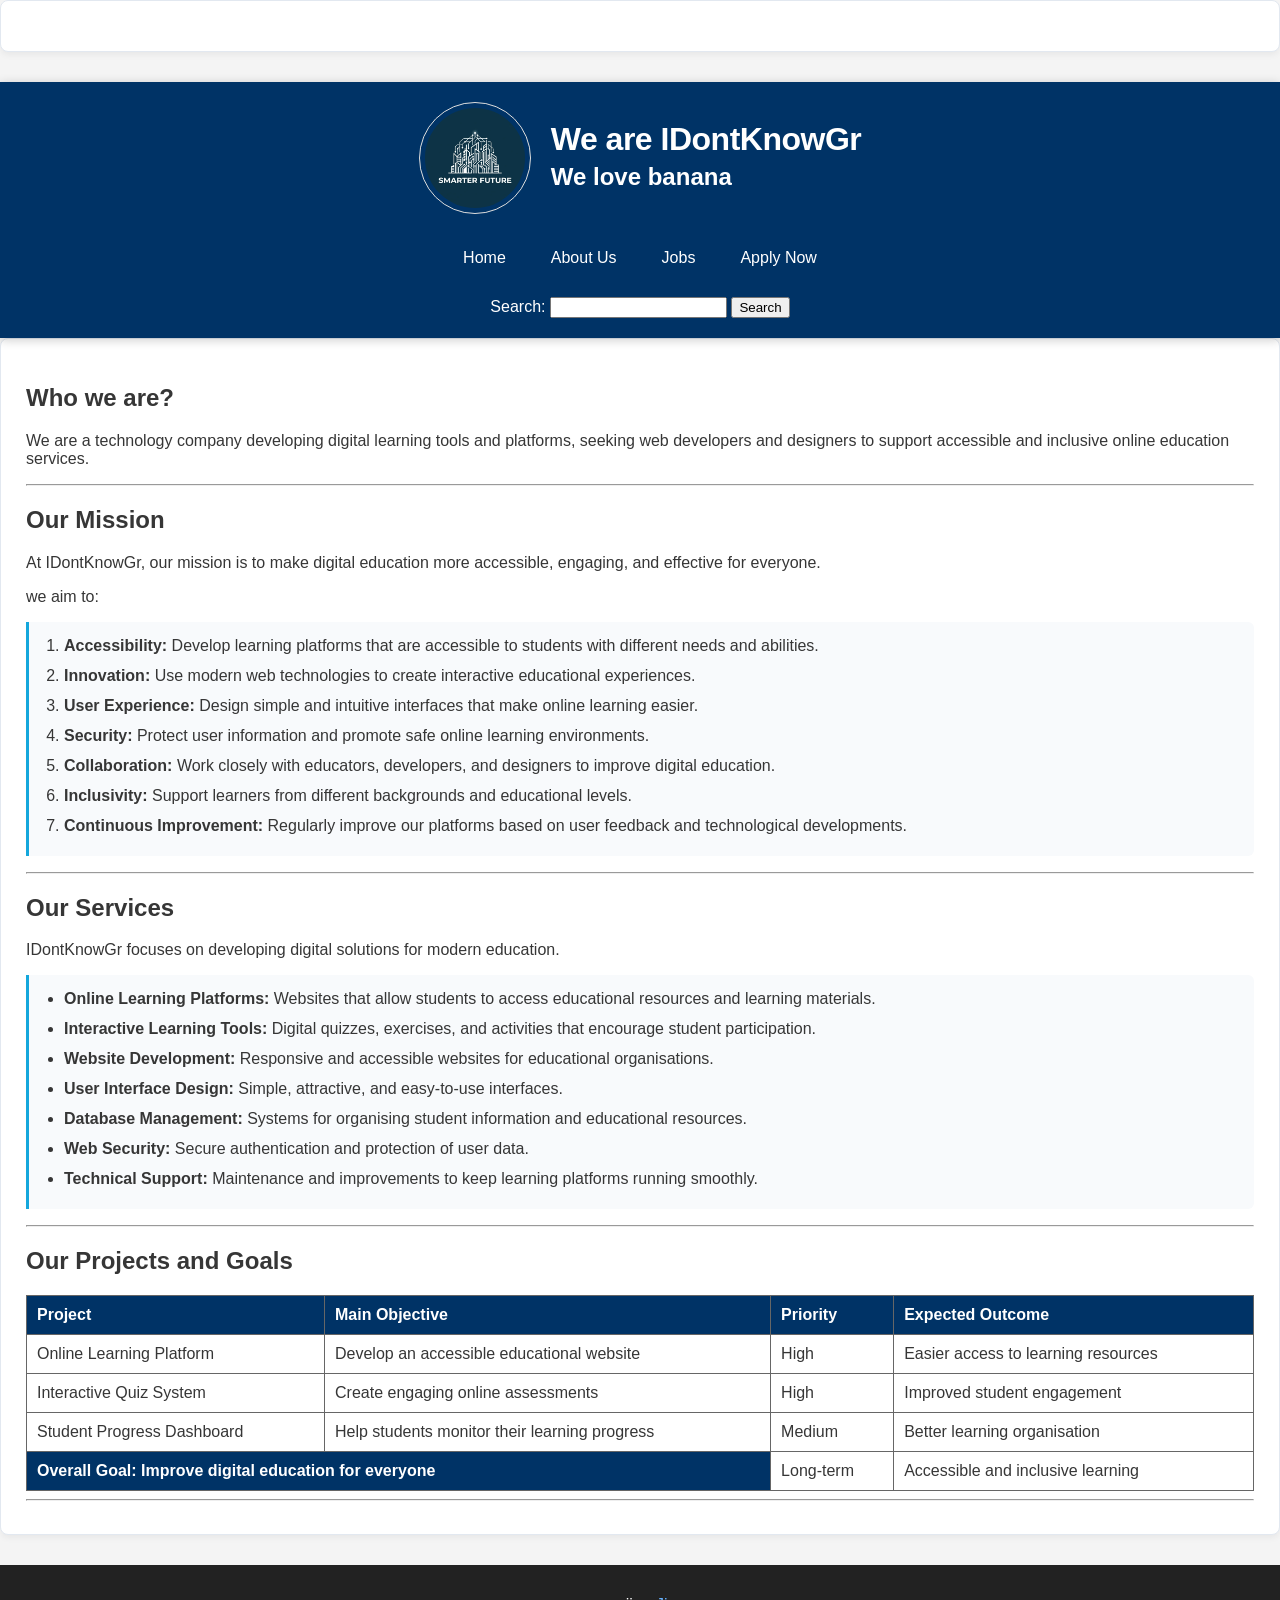
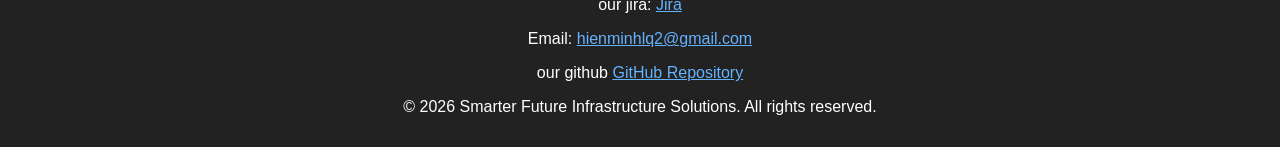
==== commit 572e24ec: "Update homepage and CSS" ====
--- a/index.html
+++ b/index.html
@@ -10,14 +10,21 @@
     <title>IDontKnowGr - Home</title>
     <link rel="stylesheet" href="styles.css" />
     <article id="index-content"></article>
-    <img src="images/logo.png" alt="Company Logo" class="index-logo">
+    
 </head>
 
+
 <body>
-    <header>
-        <h1>We are IDontKnowGr</h1>
-        <h2>We love banana</h2>
-
+    <header class="index-header">
+
+        <div class="index-brand">
+            <img src="images/logo.png" alt="Company Logo" class="index-logo">
+
+            <div>
+                <h1>We are IDontKnowGr</h1>
+                <h2>We love banana</h2>
+            </div>
+        </div>
 
         <nav>
             <ul class="nav-links">
@@ -28,14 +35,14 @@
             </ul>
         </nav>
 
-        <form action="index.html" method="get">
+        <form action="index.html" method="get" class="index-search">
             <label for="search">Search:</label>
             <input type="search" name="search" id="search" />
             <input type="submit" value="Search" />
         </form>
 
-        <hr />
     </header>
+
 
     <article>
 
--- a/styles.css
+++ b/styles.css
@@ -159,41 +159,88 @@
     margin-top: 10px;
     margin-left: 25px; /* (Tùy chọn) Thụt lề vào trong cho thẳng hàng với chữ */
 }
-/*button submit*/
-.button_submit {
-    display: inline-block;
-    background-color: #003366;
-    color: #ffffff;
-    font-family: 'Gill Sans', 'Gill Sans MT', Calibri, 'Trebuchet MS', sans-serif;
-    font-weight: 600;
-    font-size: 15px;
-    padding: 12px 24px;
-    border: none;
-    border-radius: 6px;
-    text-decoration: none;
-    margin-top: 15px;
-    box-shadow: 0 4px 6px rgba(0, 51, 102, 0.2);
-    transition: all 0.25s cubic-bezier(0.4, 0, 0.2, 1);
-    cursor: pointer;
-}
-.button_submit:hover {
-    background-color: #14a7dc;
-    transform: translateY(-2px);
-    box-shadow: 0 6px 12px rgba(20, 167, 220, 0.35);
-}
 
 /*This is for index.html */
 h1 {
-    color: #003366;
+    color: white;
     font-size: 2em;
     font-weight: bold;
 }
 
-nav {
-    color: white;
-    font-size: 2em;
-    font-weight: bold;
-}
+img {
+    border: 1px solid #ddd;
+    border-radius: 4px;
+    padding: 5px;
+    width: 150px;
+    border-radius: 50%;
+}
+
+
+/*This is for index.html */
+
+.index-header {
+    padding: 20px;
+}
+
+.index-brand {
+    display: flex;
+    align-items: center;
+    justify-content: center;
+    gap: 20px;
+    margin-bottom: 20px;
+}
+
+.index-logo {
+    width: 100px;
+    height: auto;
+}
+
+.index-brand h1 {
+    color: white;
+    text-align: left;
+    margin: 0;
+}
+
+.index-brand h2 {
+    color: white;
+    margin: 5px 0;
+}
+
+.index-header nav {
+    justify-content: center;
+}
+
+.index-header .nav-links {
+    padding: 0;
+    margin: 15px 0;
+    gap: 25px;
+}
+
+.index-header .nav-links li {
+    margin-left: 0;
+}
+
+.index-search {
+    text-align: center;
+    margin-top: 15px;
+}
+
+@media (max-width: 600px) {
+    .index-brand {
+        flex-direction: column;
+        text-align: center;
+    }
+
+    .index-brand h1 {
+        text-align: center;
+    }
+
+    .index-header .nav-links {
+        flex-wrap: wrap;
+        justify-content: center;
+    }
+}
+
 
 
 /*This is for jobs.html */
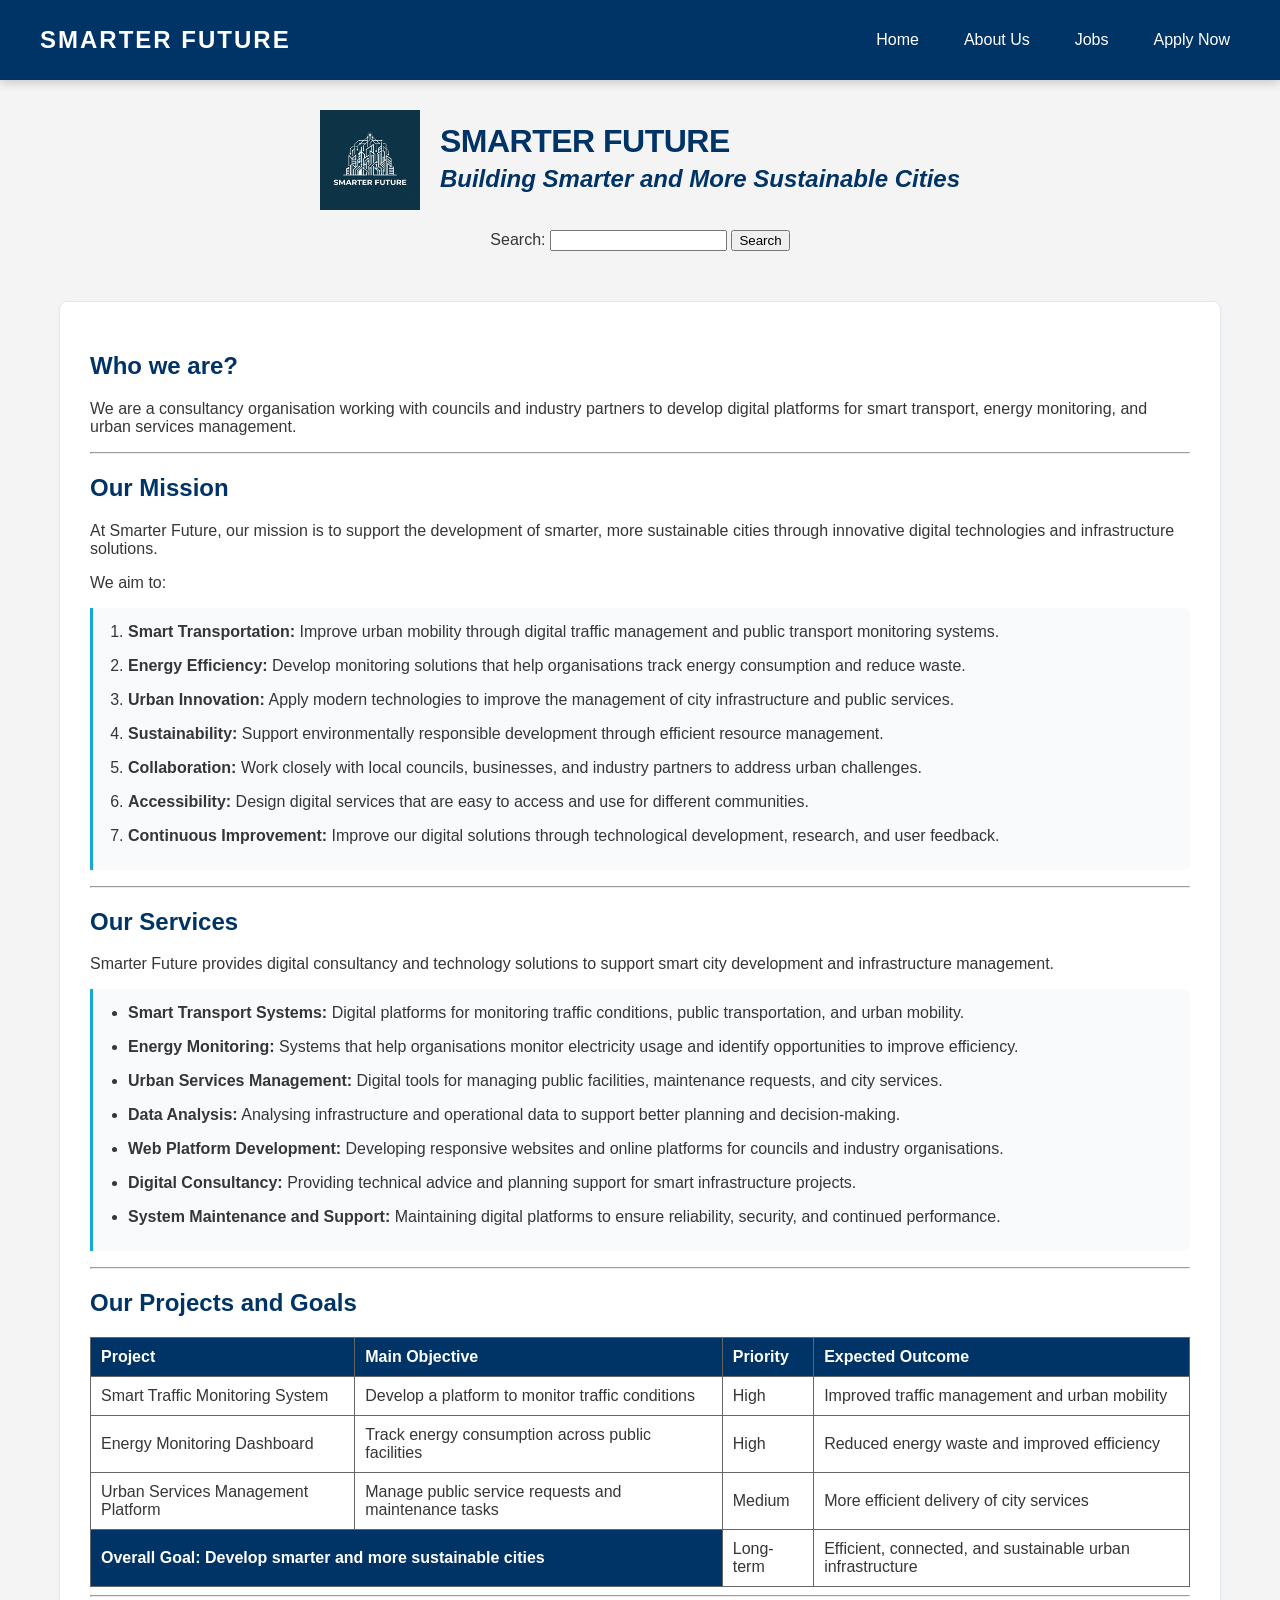
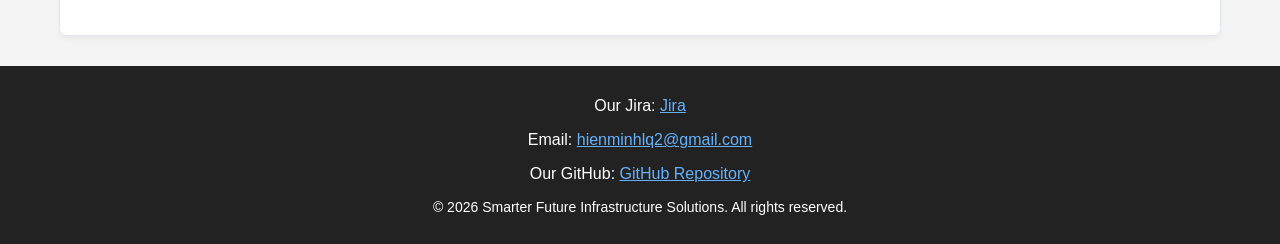
==== commit aeb6e1dd: "Update homepage and CSS" ====
--- a/index.html
+++ b/index.html
@@ -1,32 +1,27 @@
-
 <!DOCTYPE html>
 <html lang="en">
 
 <head>
     <meta charset="utf-8" />
-    <meta name="description" content="IDontKnowGr Technology Company" />
-    <meta name="keywords" content="HTML, Technology, Education" />
+    <meta name="description" content="Smarter Future Infrastructure Solutions" />
+    <meta name="keywords" content="Smart Cities, Transport, Energy, Urban Services" />
     <meta name="author" content="IDontKnowGr" />
-    <title>IDontKnowGr - Home</title>
+    <title>Smarter Future - Home</title>
     <link rel="stylesheet" href="styles.css" />
-    <article id="index-content"></article>
-    
+
+    <style>
+        .index-intro h2 {
+            font-style: italic;
+        }
+    </style>
 </head>
 
-
 <body>
-    <header class="index-header">
-
-        <div class="index-brand">
-            <img src="images/logo.png" alt="Company Logo" class="index-logo">
-
-            <div>
-                <h1>We are IDontKnowGr</h1>
-                <h2>We love banana</h2>
-            </div>
-        </div>
-
+
+    <header>
         <nav>
+            <div class="logo">SMARTER FUTURE</div>
+
             <ul class="nav-links">
                 <li><a href="index.html">Home</a></li>
                 <li><a href="about.html">About Us</a></li>
@@ -34,6 +29,18 @@
                 <li><a href="apply.html">Apply Now</a></li>
             </ul>
         </nav>
+    </header>
+
+    <section class="index-intro">
+
+        <div class="index-brand">
+            <img src="images/logo.png" alt="Smarter Future Company Logo" class="index-logo">
+
+            <div>
+                <h1>SMARTER FUTURE</h1>
+                <h2>Building Smarter and More Sustainable Cities</h2>
+            </div>
+        </div>
 
         <form action="index.html" method="get" class="index-search">
             <label for="search">Search:</label>
@@ -41,147 +48,169 @@
             <input type="submit" value="Search" />
         </form>
 
-    </header>
-
-
-    <article>
+    </section>
+
+    <article id="index-content">
 
         <h2>Who we are?</h2>
 
         <p>
-            We are a technology company developing digital learning tools
-            and platforms, seeking web developers and designers to support
-            accessible and inclusive online education services.
-        </p>
-
+            We are a consultancy organisation working with councils and
+            industry partners to develop digital platforms for smart
+            transport, energy monitoring, and urban services management.
+        </p>
 
         <hr />
 
         <h2>Our Mission</h2>
 
-        <p>At IDontKnowGr, our mission is to make digital education more accessible, engaging, and effective for everyone.</p>
-        <p>we aim to: </p>
+        <p>
+            At Smarter Future, our mission is to support the development
+            of smarter, more sustainable cities through innovative
+            digital technologies and infrastructure solutions.
+        </p>
+
+        <p>We aim to:</p>
+
         <ol>
             <li>
+                <strong>Smart Transportation:</strong>
+                Improve urban mobility through digital traffic management
+                and public transport monitoring systems.
+            </li>
+
+            <li>
+                <strong>Energy Efficiency:</strong>
+                Develop monitoring solutions that help organisations
+                track energy consumption and reduce waste.
+            </li>
+
+            <li>
+                <strong>Urban Innovation:</strong>
+                Apply modern technologies to improve the management
+                of city infrastructure and public services.
+            </li>
+
+            <li>
+                <strong>Sustainability:</strong>
+                Support environmentally responsible development
+                through efficient resource management.
+            </li>
+
+            <li>
+                <strong>Collaboration:</strong>
+                Work closely with local councils, businesses,
+                and industry partners to address urban challenges.
+            </li>
+
+            <li>
                 <strong>Accessibility:</strong>
-Develop learning platforms that are accessible to students with different needs and abilities.
-            </li>
-
-            <li>
-                <strong>Innovation:</strong>
-Use modern web technologies to create interactive educational experiences.
-            </li>
-
-            <li>
-                <strong>User Experience:</strong>
-Design simple and intuitive interfaces that make online learning easier.
-            </li>
-
-            <li>
-                <strong>Security:</strong>
- Protect user information and promote safe online learning environments.
-            </li>
-
-            <li>
-                <strong>Collaboration:</strong>
-Work closely with educators, developers, and designers to improve digital education.
-            </li>
-
-            <li>
-                <strong>Inclusivity:</strong>
-Support learners from different backgrounds and educational levels.
+                Design digital services that are easy to access
+                and use for different communities.
             </li>
 
             <li>
                 <strong>Continuous Improvement:</strong>
-Regularly improve our platforms based on user feedback and technological developments.
+                Improve our digital solutions through technological
+                development, research, and user feedback.
             </li>
         </ol>
 
         <hr />
 
         <h2>Our Services</h2>
-    <p>IDontKnowGr focuses on developing digital solutions for modern education.</p>
+
+        <p>
+            Smarter Future provides digital consultancy and technology
+            solutions to support smart city development and
+            infrastructure management.
+        </p>
+
         <ul>
-
-<li>
-    <strong>Online Learning Platforms:</strong>
-    Websites that allow students to access educational resources and learning materials.
-</li>
-
-<li>
-    <strong>Interactive Learning Tools:</strong>
-    Digital quizzes, exercises, and activities that encourage student participation.
-</li>
-
-<li>
-    <strong>Website Development:</strong>
-    Responsive and accessible websites for educational organisations.
-</li>
-
-<li>
-    <strong>User Interface Design:</strong>
-    Simple, attractive, and easy-to-use interfaces.
-</li>
-
-<li>
-    <strong>Database Management:</strong>
-    Systems for organising student information and educational resources.
-</li>
-
-<li>
-    <strong>Web Security:</strong>
-    Secure authentication and protection of user data.
-</li>
-
-<li>
-    <strong>Technical Support:</strong>
-    Maintenance and improvements to keep learning platforms running smoothly.
-</li>
-
+            <li>
+                <strong>Smart Transport Systems:</strong>
+                Digital platforms for monitoring traffic conditions,
+                public transportation, and urban mobility.
+            </li>
+
+            <li>
+                <strong>Energy Monitoring:</strong>
+                Systems that help organisations monitor electricity
+                usage and identify opportunities to improve efficiency.
+            </li>
+
+            <li>
+                <strong>Urban Services Management:</strong>
+                Digital tools for managing public facilities,
+                maintenance requests, and city services.
+            </li>
+
+            <li>
+                <strong>Data Analysis:</strong>
+                Analysing infrastructure and operational data
+                to support better planning and decision-making.
+            </li>
+
+            <li>
+                <strong>Web Platform Development:</strong>
+                Developing responsive websites and online platforms
+                for councils and industry organisations.
+            </li>
+
+            <li>
+                <strong>Digital Consultancy:</strong>
+                Providing technical advice and planning support
+                for smart infrastructure projects.
+            </li>
+
+            <li>
+                <strong>System Maintenance and Support:</strong>
+                Maintaining digital platforms to ensure reliability,
+                security, and continued performance.
+            </li>
         </ul>
 
         <hr />
 
         <h2>Our Projects and Goals</h2>
 
- 
-<table border="1">
-    <tr>
-        <th>Project</th>
-        <th>Main Objective</th>
-        <th>Priority</th>
-        <th>Expected Outcome</th>
-    </tr>
-
-    <tr>
-        <td>Online Learning Platform</td>
-        <td>Develop an accessible educational website</td>
-        <td>High</td>
-        <td>Easier access to learning resources</td>
-    </tr>
-
-    <tr>
-        <td>Interactive Quiz System</td>
-        <td>Create engaging online assessments</td>
-        <td>High</td>
-        <td>Improved student engagement</td>
-    </tr>
-
-    <tr>
-        <td>Student Progress Dashboard</td>
-        <td>Help students monitor their learning progress</td>
-        <td>Medium</td>
-        <td>Better learning organisation</td>
-    </tr>
-
-    <tr>
-        <th colspan="2">Overall Goal: Improve digital education for everyone</th>
-        <td>Long-term</td>
-        <td>Accessible and inclusive learning</td>
-    </tr>
-</table>
-
+        <table border="1">
+            <tr>
+                <th>Project</th>
+                <th>Main Objective</th>
+                <th>Priority</th>
+                <th>Expected Outcome</th>
+            </tr>
+
+            <tr>
+                <td>Smart Traffic Monitoring System</td>
+                <td>Develop a platform to monitor traffic conditions</td>
+                <td>High</td>
+                <td>Improved traffic management and urban mobility</td>
+            </tr>
+
+            <tr>
+                <td>Energy Monitoring Dashboard</td>
+                <td>Track energy consumption across public facilities</td>
+                <td>High</td>
+                <td>Reduced energy waste and improved efficiency</td>
+            </tr>
+
+            <tr>
+                <td>Urban Services Management Platform</td>
+                <td>Manage public service requests and maintenance tasks</td>
+                <td>Medium</td>
+                <td>More efficient delivery of city services</td>
+            </tr>
+
+            <tr>
+                <th colspan="2">
+                    Overall Goal: Develop smarter and more sustainable cities
+                </th>
+                <td>Long-term</td>
+                <td>Efficient, connected, and sustainable urban infrastructure</td>
+            </tr>
+        </table>
 
         <hr />
 
@@ -190,7 +219,7 @@
     <footer>
 
         <p>
-            our jira:
+            Our Jira:
             <a href="https://vominhkhoi19052020.atlassian.net/jira/for-you?continue=https%3A%2F%2Fvominhkhoi19052020.atlassian.net%2Fwelcome%2Fsoftware%3FprojectId%3D10001&amp;atlOrigin=eyJpIjoiNzM0OTE0NDg0NWY0NDk5MzhkM2YyNmM0NTU4NWM4OGYiLCJwIjoiamlyYS1zb2Z0d2FyZSJ9&amp;tab=recommendedActions">Jira</a>
         </p>
 
@@ -202,12 +231,16 @@
         </p>
 
         <p>
-            our github
+            Our GitHub:
             <a href="https://github.com/KhoiIDK/IDontKnowGr">
                 GitHub Repository
             </a>
         </p>
-        <p>&copy; 2026 Smarter Future Infrastructure Solutions. All rights reserved.</p>
+
+        <p style="font-size: 14px;">
+            &copy; 2026 Smarter Future Infrastructure Solutions.
+            All rights reserved.
+        </p>
 
     </footer>
 
--- a/styles.css
+++ b/styles.css
@@ -160,26 +160,28 @@
     margin-left: 25px; /* (Tùy chọn) Thụt lề vào trong cho thẳng hàng với chữ */
 }
 
+
 /*This is for index.html */
-h1 {
-    color: white;
-    font-size: 2em;
-    font-weight: bold;
-}
-
-img {
-    border: 1px solid #ddd;
-    border-radius: 4px;
-    padding: 5px;
-    width: 150px;
-    border-radius: 50%;
-}
-
-
-/*This is for index.html */
-
-.index-header {
-    padding: 20px;
+
+body:has(#index-content) {
+    background-image: url("images/background.jpg");
+    background-size: cover;
+    background-position: center;
+    background-repeat: no-repeat;
+    background-attachment: fixed;
+}
+
+
+.index-intro {
+    background-image: linear-gradient(
+        rgba(244, 244, 244, 0.9),
+        rgba(244, 244, 244, 0.9)
+    ), url("images/background.jpg");
+
+    background-size: cover;
+    background-position: center;
+    background-repeat: no-repeat;
+    padding: 30px;
 }
 
 .index-brand {
@@ -196,33 +198,44 @@
 }
 
 .index-brand h1 {
-    color: white;
+    color: #003366;
     text-align: left;
     margin: 0;
 }
 
 .index-brand h2 {
-    color: white;
+    color: #003366;
     margin: 5px 0;
 }
 
-.index-header nav {
-    justify-content: center;
-}
-
-.index-header .nav-links {
-    padding: 0;
-    margin: 15px 0;
-    gap: 25px;
-}
-
-.index-header .nav-links li {
-    margin-left: 0;
-}
-
 .index-search {
     text-align: center;
     margin-top: 15px;
+}
+
+#index-content {
+    background-color: white;
+    padding: 30px;
+    margin: 20px auto;
+    max-width: 1100px;
+}
+
+#index-content h2 {
+    color: #003366;
+}
+
+#index-content li {
+    margin-bottom: 10px;
+}
+
+#index-content table {
+    width: 100%;
+    border-collapse: collapse;
+}
+
+#index-content th,
+#index-content td {
+    padding: 10px;
 }
 
 @media (max-width: 600px) {
@@ -235,9 +248,13 @@
         text-align: center;
     }
 
-    .index-header .nav-links {
-        flex-wrap: wrap;
-        justify-content: center;
+    .index-intro {
+        padding: 15px;
+    }
+
+    #index-content {
+        padding: 15px;
+        overflow-x: auto;
     }
 }
 
